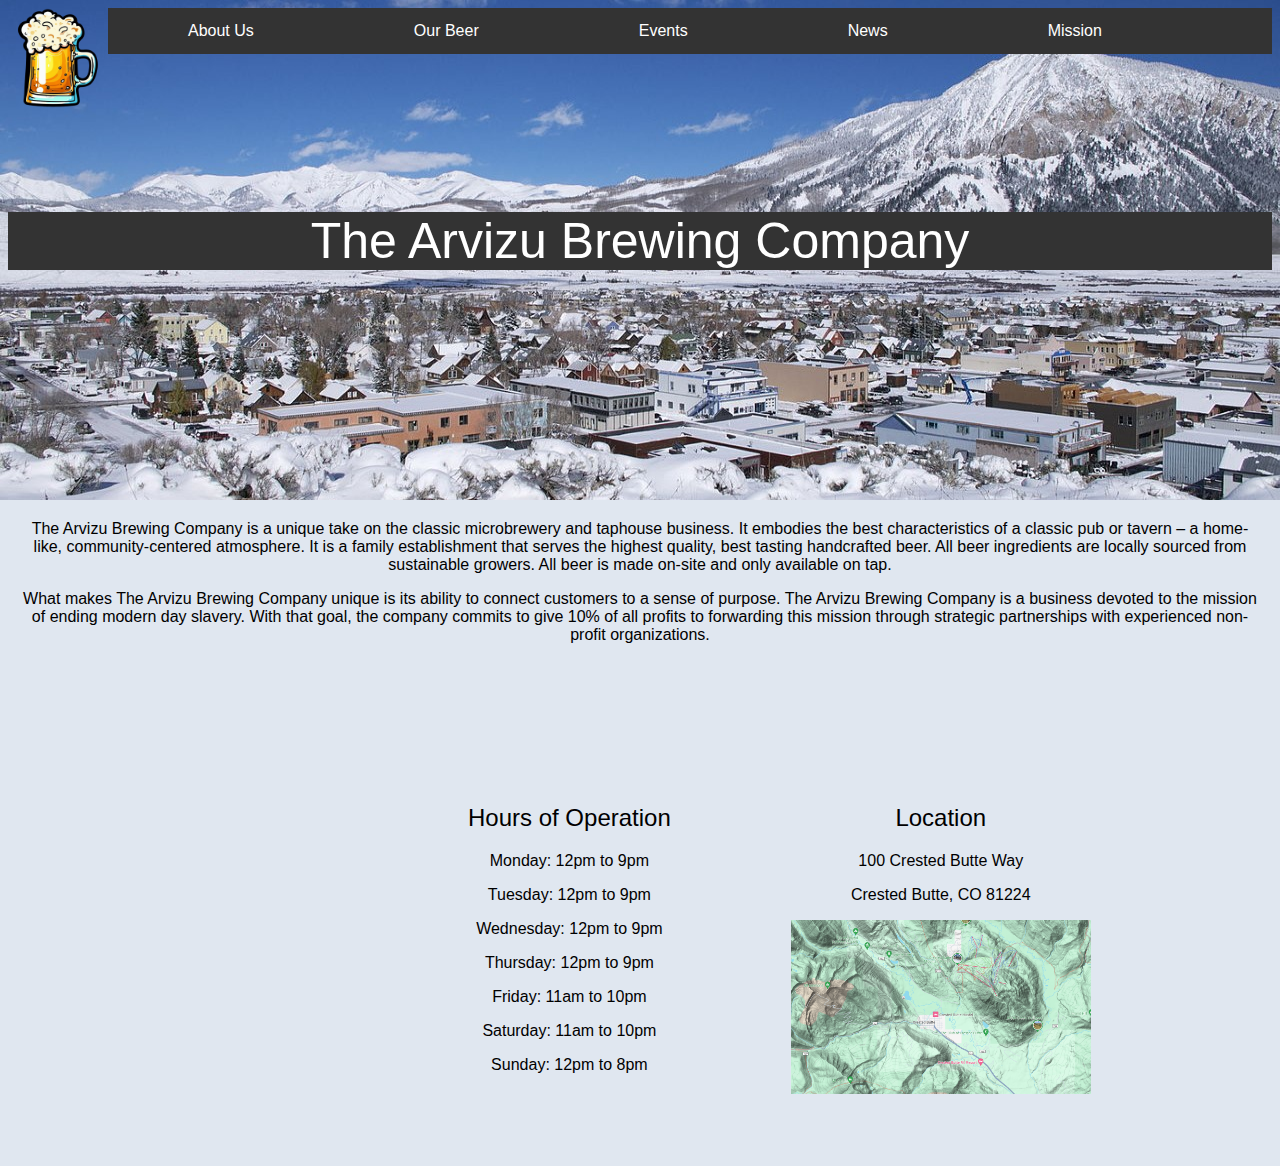
==== index.html @ 07cfa551 "Add files via upload" ====
<!doctype html>
<html lang="en-US">
  <head>
    <meta charset="utf-8" />
    <title>The Arvizu Brewing Company</title>
    <link rel="stylesheet" href="styles.css">  
  </head>
    
    
  <body>
      
    <header>
        
    <a href="index.html"> <img src="beericon.png"
                                      atl="Arvizu Brewing Homepage"
                                      width= "100" height="100" title="Arvizu Brewing Home Page"/> </a>
    
    
      <ul>
        <li><a href="AboutUs.html">About Us</a></li>
        <li><a href="OurBeer.html">Our Beer</a></li>
        <li><a href="Events.html">Events</a></li>
        <li><a href="News.html">News</a></li>
        <li><a href="Mission.html">Mission</a></li>
        <li><a href="ContactUs.html">Contact Us</a></li>
      </ul>
    
    </header>  
       
      <Name>
      <h1>The Arvizu Brewing Company</h1>
      </Name>
<description>     
<p>The Arvizu Brewing Company is a unique take on the classic microbrewery and taphouse business. It embodies the best characteristics of a classic pub or tavern – a home-like, community-centered atmosphere. It is a family establishment that serves the highest quality, best tasting handcrafted beer. All beer ingredients are locally sourced from sustainable growers. All beer is made on-site and only available on tap.</p>
<p>What makes The Arvizu Brewing Company unique is its ability to connect customers to a sense of purpose. The Arvizu Brewing Company is a business devoted to the mission of ending modern day slavery. With that goal, the company commits to give 10% of all profits to forwarding this mission through strategic partnerships with experienced non-profit organizations.
</p>
</description>     
    <info>
        
        <hours>
            <h2>Hours of Operation</h2>
            <p>Monday:    12pm to 9pm</p>
            <p>Tuesday:   12pm to 9pm</p>
            <p>Wednesday: 12pm to 9pm</p>
            <p>Thursday:  12pm to 9pm</p>
            <p>Friday:    11am to 10pm</p>
            <p>Saturday:  11am to 10pm</p>
            <p>Sunday:    12pm to 8pm</p>
        </hours>
        
        <location>
            <h2>Location</h2>
            <p>100 Crested Butte Way</p>
            <p>Crested Butte, CO 81224</p>
            <img src="mapcrestedbutte.png" 
                 width="300" height="auto">
        </location>
        
    </info>
      
  </body>
</html>
---- styles.css ----
html {
    
    background: #E0E7F0;
    background-image: url(CrestedButteBackground.jpg);
    background-size: 100% 500px;
    background-repeat: no-repeat;
}

body {
    
}

header {
    display: flex;
}

Name {
    display: block;
    text-align: center;
    background-color: #333;
    color: white;
    margin-top: 100px;
}


ul {
  list-style-type: none;
  margin: 0;
  padding: 0;
  overflow: hidden;
  background-color: #333;
  height: 46px;
}

li {
  float: left;
  font-family: "Open Sans", sans-serif;
  font-size: auto;
  font-weight: 500;
  font-style: normal;    
}

li a {
  display: block;
  color: white;
  text-align: center;
  padding: 14px 80px;
  text-decoration: none;
}

li a:hover {
  background-color: #111;
}

description {
    display: block;
    margin-top: 250px;
    margin-right: 10px;
    margin-left: 10px;
    text-align: center;
}

info {
  display: flex;
    margin-top: 80px;
}

hours {
 display: block;
 text-align: center;
    padding: 10px;
    margin: 50px;
    margin-left: 450px;
}

location {
  display: block;
    text-align: center;
    padding: 10px;
    margin: 50px;
}

p {
  font-family: "Open Sans", sans-serif;
  font-size: auto;
  font-weight: 500;
  font-style: normal;
}

h1 {
  font-family: "Raleway", sans-serif;
  font-size: 50px;
  font-weight: 500;
  font-style: bold;
}

h2 {
  font-family: "Raleway", sans-serif;
  font-size: auto;
  font-weight: 300;
  font-style: normal;   
}
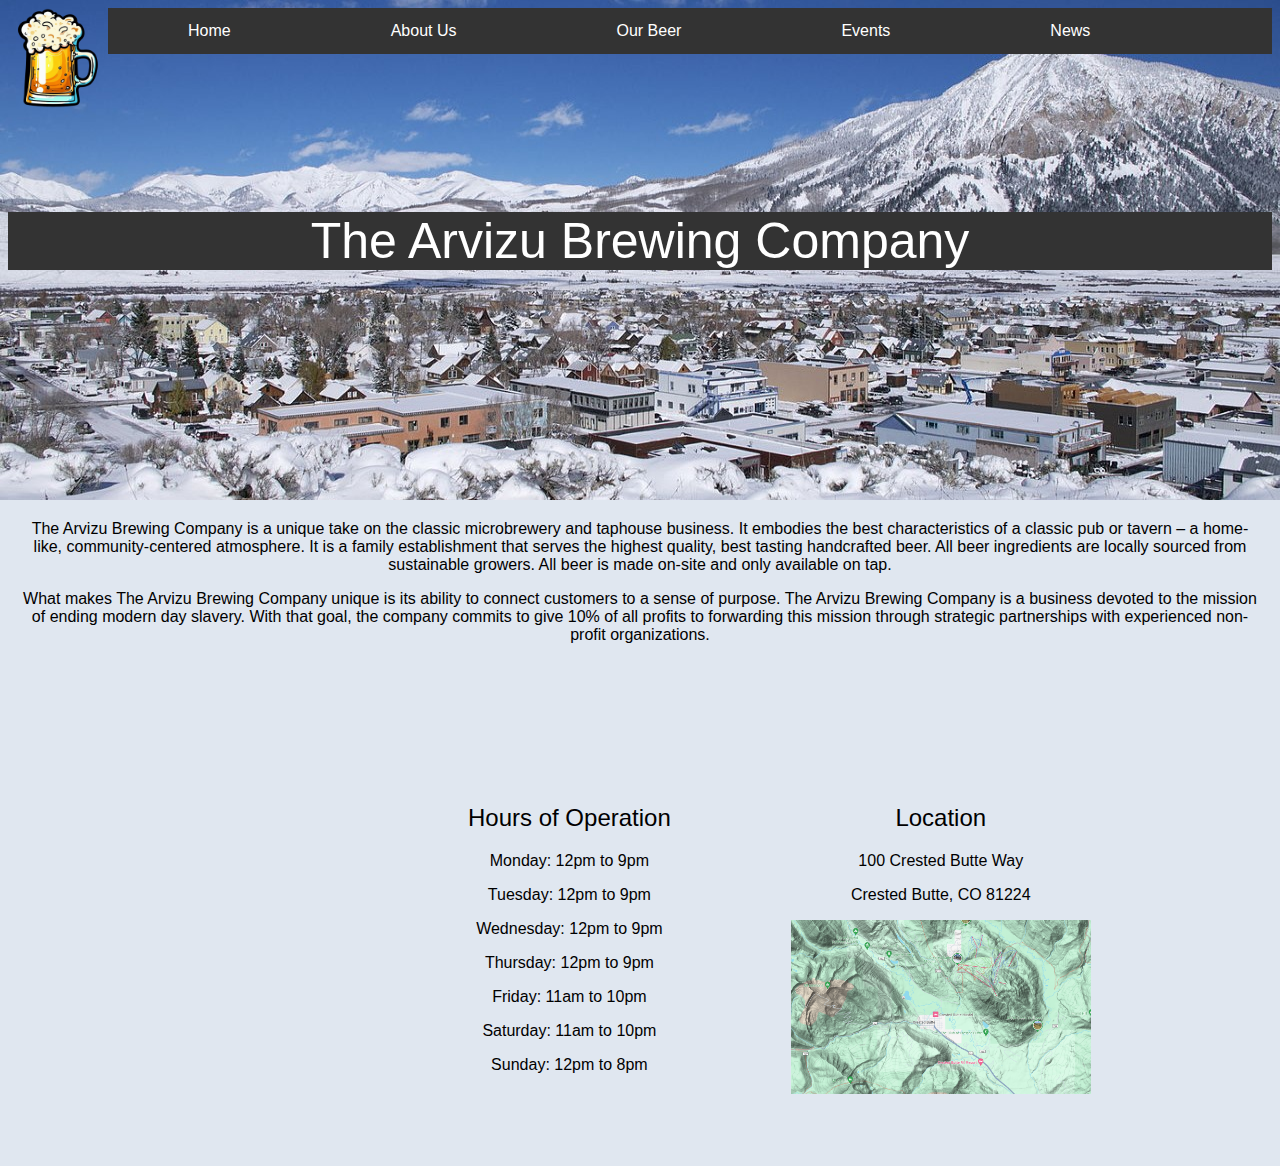
==== commit d334aa55: "Add files via upload" ====
--- a/index.html
+++ b/index.html
@@ -17,6 +17,7 @@
     
     
       <ul>
+        <li><a href="index.html">Home</a></li>
         <li><a href="AboutUs.html">About Us</a></li>
         <li><a href="OurBeer.html">Our Beer</a></li>
         <li><a href="Events.html">Events</a></li>
